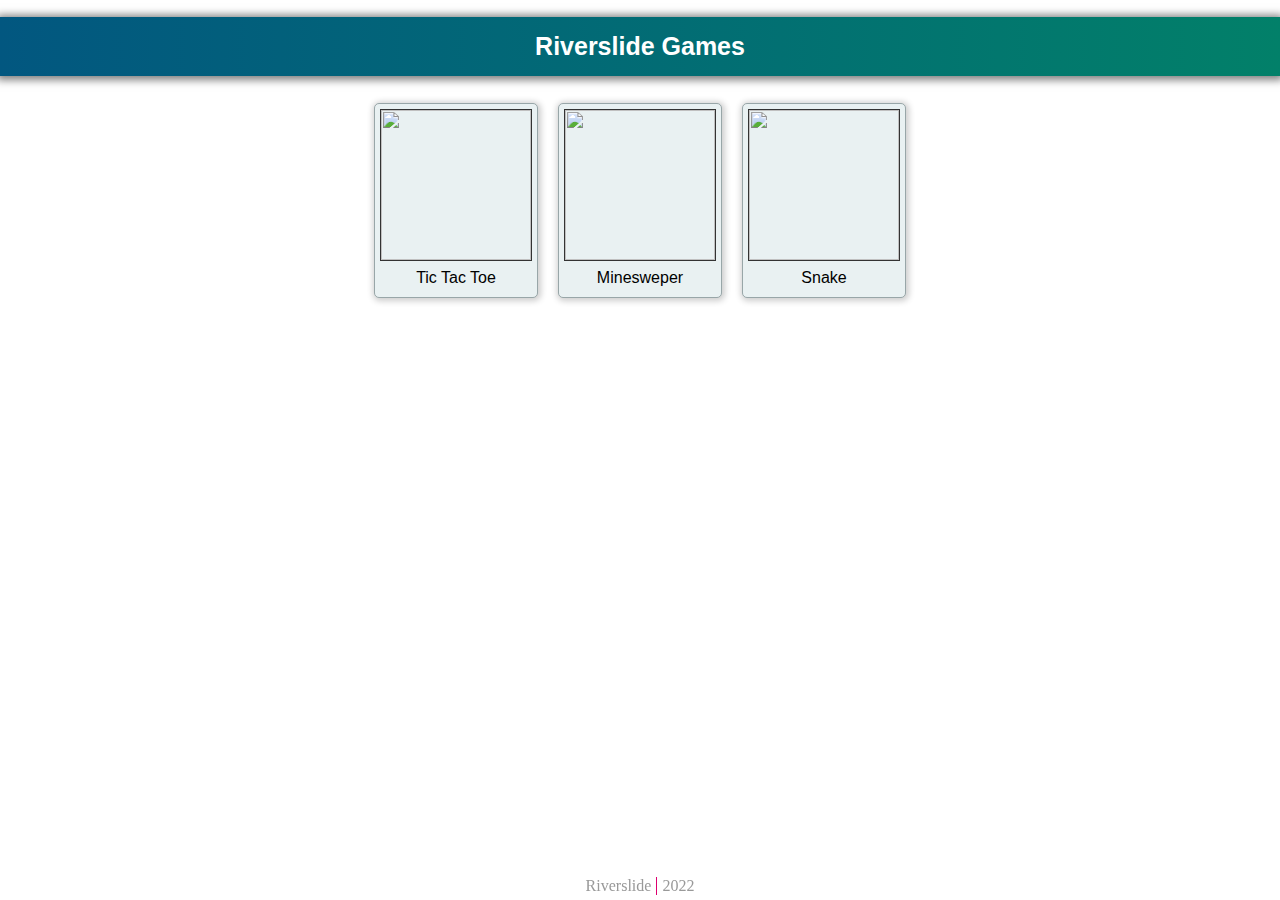
==== index.html @ 08cfa629 "index.php changed to index.html" ====
<!DOCTYPE html>
<html>
    <head>
        <meta charset="UTF-8">
        <meta http-equiv="X-UA-Compatible" content="IE=edge">
        <meta name="viewport" content="width=device-width, initial-scale=1.0">
        <title>Riverslide Games</title>
        <link rel="stylesheet" href="style.css" />
    </head>
    <body>
        <h1 id="bigHeading">Riverslide Games</h1>
        <div id="games_container">
            <a href="tictactoe" class="game_link">
                <div class="game_tile">
                    <img src="tictactoe/images/about_logo.png" />
                    <figcaption>Tic Tac Toe</figcaption>
                </div>
            </a>
            <a href="minesweeper" class="game_link">
                <div class="game_tile">
                    <img src="minesweeper/images/about_logo.png" />
                    <figcaption>Minesweper</figcaption>
                </div>
            </a>
            <a href="snake" class="game_link">
                <div class="game_tile">
                    <img src="snake/images/about_logo.png" />
                    <figcaption>Snake</figcaption>
                </div>
            </a>
        </div>
        <footer> <div id="company">Riverslide</div> <div id="year">2022</div> </footer>
        
    </body>
</html>
---- style.css ----
body{
                padding:0px;
                margin:0px;
            }
            #bigHeading{
                text-align:center;
                padding:15px;
                background:linear-gradient(90deg, #025780, #028069);
                color:white;
                font-family: sans-serif;
                font-size:25px;
                box-shadow: rgb(0 0 0 / 50%) 0px 1px 8px 3px;
            }
            .game_link{
                  margin:10px;
                  text-decoration: none;
            }
            #games_container{
                display:flex;
                flex-wrap:wrap;
                align-items:center;
                justify-content:center;
                font-family: sans-serif;
            }
            .game_tile{
                border:1px solid #98a6a8;
                border-radius:5px;
                padding:5px;
                box-shadow: rgba(6,6,6,0.2) 1px 1px 6px 2px;
                background:#e9f1f2;
            }
            .game_tile img{
                width:150px;
                height:150px;
                border:1px solid #333;
            }
            .game_tile figcaption{
                color:black;
                padding:5px;
                text-align:center;
                
            }
            /*-------------
            footer
            */
            
            footer{
                display: flex;
                position: fixed;
                width:100%;
                bottom: 0;
                color: #999999;
                margin-bottom: 5px;
                flex-direction: row;
                justify-content: center;
            }
            footer #year{
                margin-left: 5px;
                border-left: 1px solid #dd006f;
                padding-left: 5px;
            }
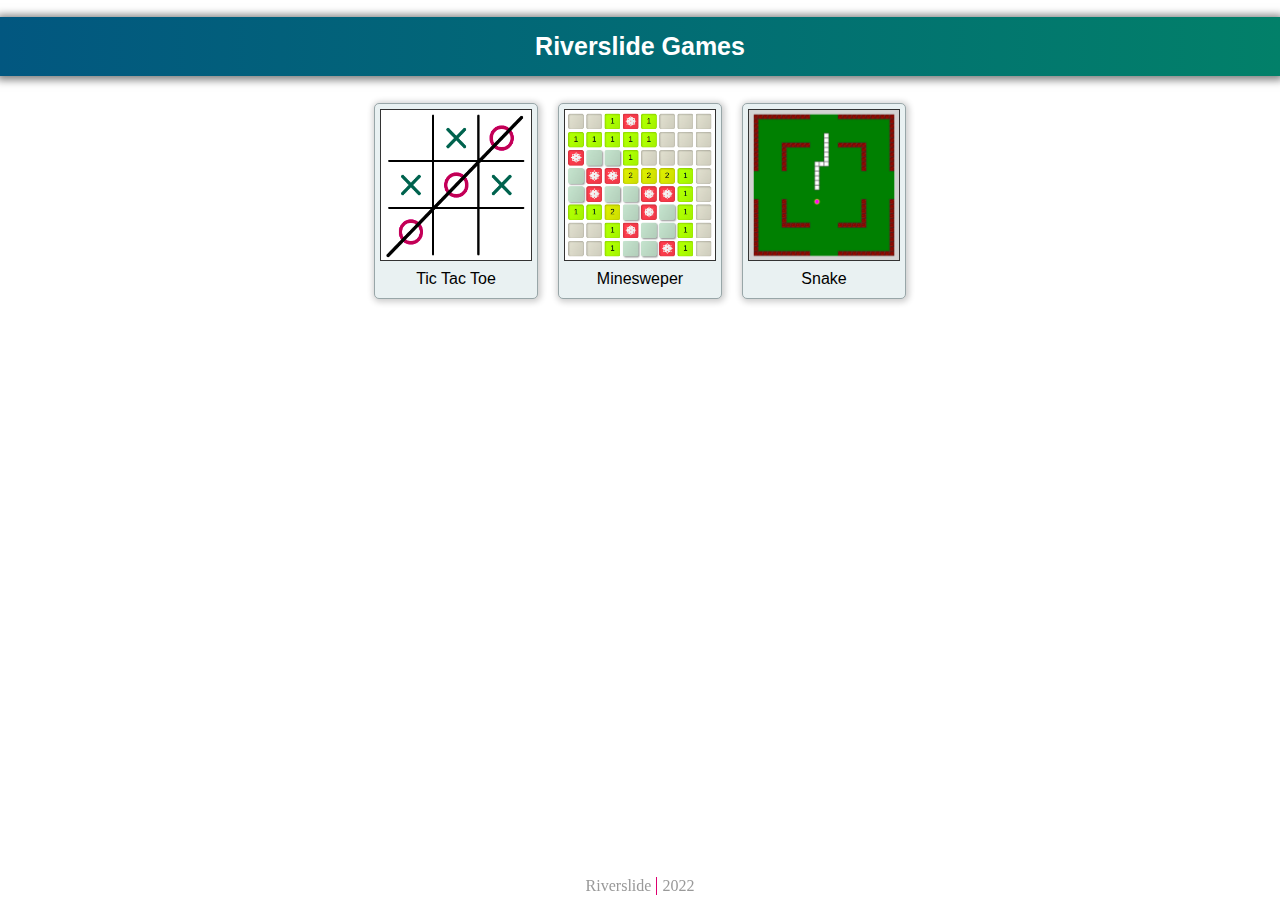
==== commit 4b872ef4: "images path changed" ====
--- a/index.html
+++ b/index.html
@@ -12,19 +12,19 @@
         <div id="games_container">
             <a href="tictactoe" class="game_link">
                 <div class="game_tile">
-                    <img src="tictactoe/images/about_logo.png" />
+                    <img src="./images/tictactoe_logo.png" />
                     <figcaption>Tic Tac Toe</figcaption>
                 </div>
             </a>
             <a href="minesweeper" class="game_link">
                 <div class="game_tile">
-                    <img src="minesweeper/images/about_logo.png" />
+                    <img src="./images/minesweeper_logo.png" />
                     <figcaption>Minesweper</figcaption>
                 </div>
             </a>
             <a href="snake" class="game_link">
                 <div class="game_tile">
-                    <img src="snake/images/about_logo.png" />
+                    <img src="./images/snake_logo.png" />
                     <figcaption>Snake</figcaption>
                 </div>
             </a>
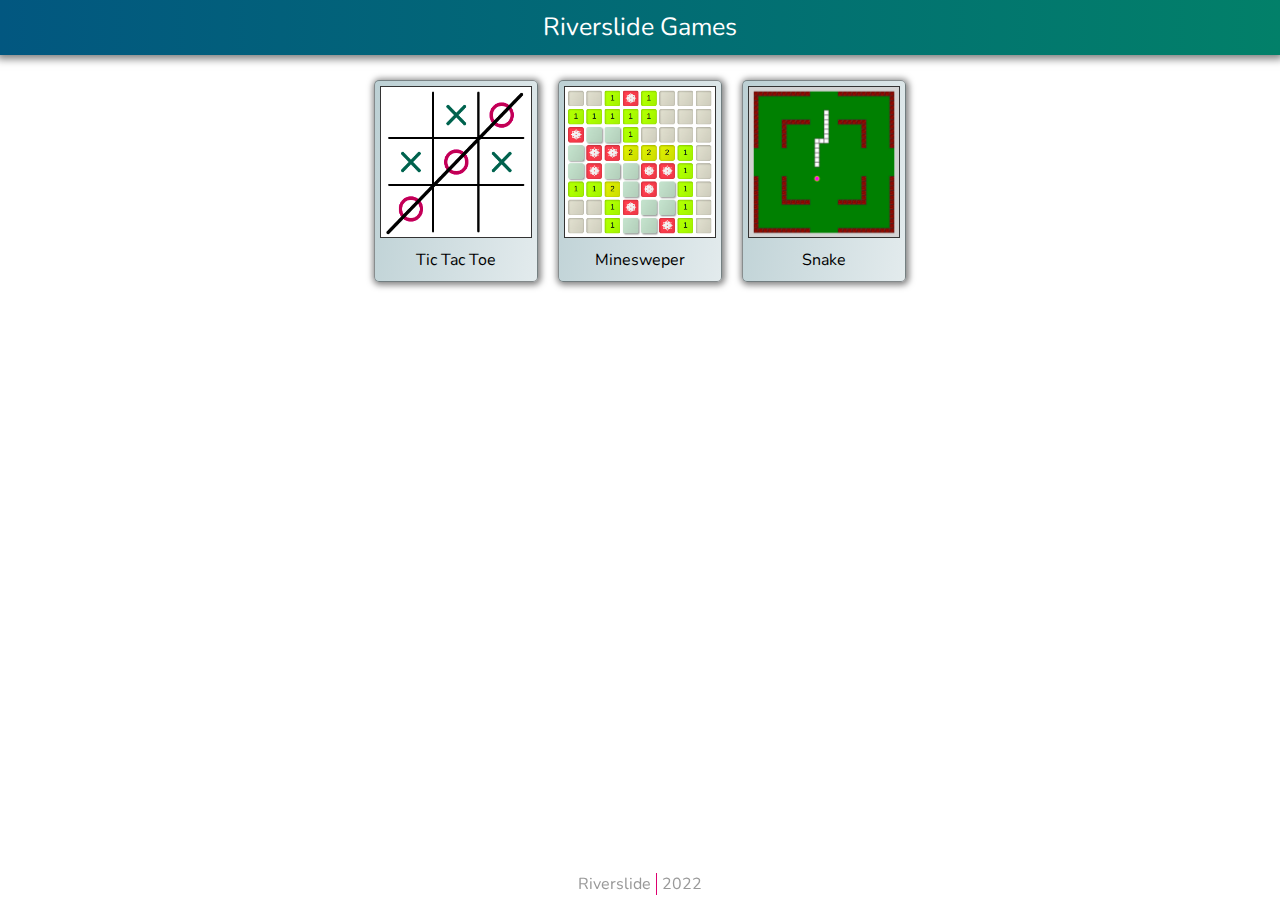
==== commit 6dbce503: "card and header style changed" ====
--- a/index.html
+++ b/index.html
@@ -6,9 +6,13 @@
         <meta name="viewport" content="width=device-width, initial-scale=1.0">
         <title>Riverslide Games</title>
         <link rel="stylesheet" href="style.css" />
+
+        <link rel="preconnect" href="https://fonts.googleapis.com">
+        <link rel="preconnect" href="https://fonts.gstatic.com" crossorigin>
+        <link href="https://fonts.googleapis.com/css2?family=Nunito&display=swap" rel="stylesheet">
     </head>
     <body>
-        <h1 id="bigHeading">Riverslide Games</h1>
+        <div id="bigHeading">Riverslide Games</div>
         <div id="games_container">
             <a href="tictactoe" class="game_link">
                 <div class="game_tile">
--- a/style.css
+++ b/style.css
@@ -1,61 +1,63 @@
-        body{
-                padding:0px;
-                margin:0px;
-            }
-            #bigHeading{
-                text-align:center;
-                padding:15px;
-                background:linear-gradient(90deg, #025780, #028069);
-                color:white;
-                font-family: sans-serif;
-                font-size:25px;
-                box-shadow: rgb(0 0 0 / 50%) 0px 1px 8px 3px;
-            }
-            .game_link{
-                  margin:10px;
-                  text-decoration: none;
-            }
-            #games_container{
-                display:flex;
-                flex-wrap:wrap;
-                align-items:center;
-                justify-content:center;
-                font-family: sans-serif;
-            }
-            .game_tile{
-                border:1px solid #98a6a8;
-                border-radius:5px;
-                padding:5px;
-                box-shadow: rgba(6,6,6,0.2) 1px 1px 6px 2px;
-                background:#e9f1f2;
-            }
-            .game_tile img{
-                width:150px;
-                height:150px;
-                border:1px solid #333;
-            }
-            .game_tile figcaption{
-                color:black;
-                padding:5px;
-                text-align:center;
-                
-            }
-            /*-------------
-            footer
-            */
-            
-            footer{
-                display: flex;
-                position: fixed;
-                width:100%;
-                bottom: 0;
-                color: #999999;
-                margin-bottom: 5px;
-                flex-direction: row;
-                justify-content: center;
-            }
-            footer #year{
-                margin-left: 5px;
-                border-left: 1px solid #dd006f;
-                padding-left: 5px;
-            }+body{
+    padding:0px;
+    margin:0px;
+    font-family:'Nunito', sans-serif;
+}
+#bigHeading{
+    text-align:center;
+    padding:15px;
+    background:linear-gradient(90deg, #025780, #028069);
+    color:white;
+    font-size:25px;
+    line-height: 25px;
+    box-shadow: rgba(0, 0, 0, 0.5) 0px 1px 8px 3px;
+    margin-bottom: 15px;
+}
+.game_link{
+        margin:10px;
+        text-decoration: none;
+}
+#games_container{
+    display:flex;
+    flex-wrap:wrap;
+    align-items:center;
+    justify-content:center;
+}
+.game_tile{
+    border:1px solid rgba(0, 0, 0, 0.4);
+    border-radius:5px;
+    padding:5px;
+    box-shadow: rgba(6,6,6,0.5) 1px 1px 6px 2px;
+    /* background:#e9f1f2; */
+    background: linear-gradient(100deg, #bcd0d4, #e3ebed);
+}
+.game_tile img{
+    width:150px;
+    height:150px;
+    border:1px solid #333;
+}
+.game_tile figcaption{
+    color:black;
+    padding:5px;
+    text-align:center;
+    
+}
+/*-------------
+footer
+*/
+
+footer{
+    display: flex;
+    position: fixed;
+    width:100%;
+    bottom: 0;
+    color: #999999;
+    margin-bottom: 5px;
+    flex-direction: row;
+    justify-content: center;
+}
+footer #year{
+    margin-left: 5px;
+    border-left: 1px solid #dd006f;
+    padding-left: 5px;
+}